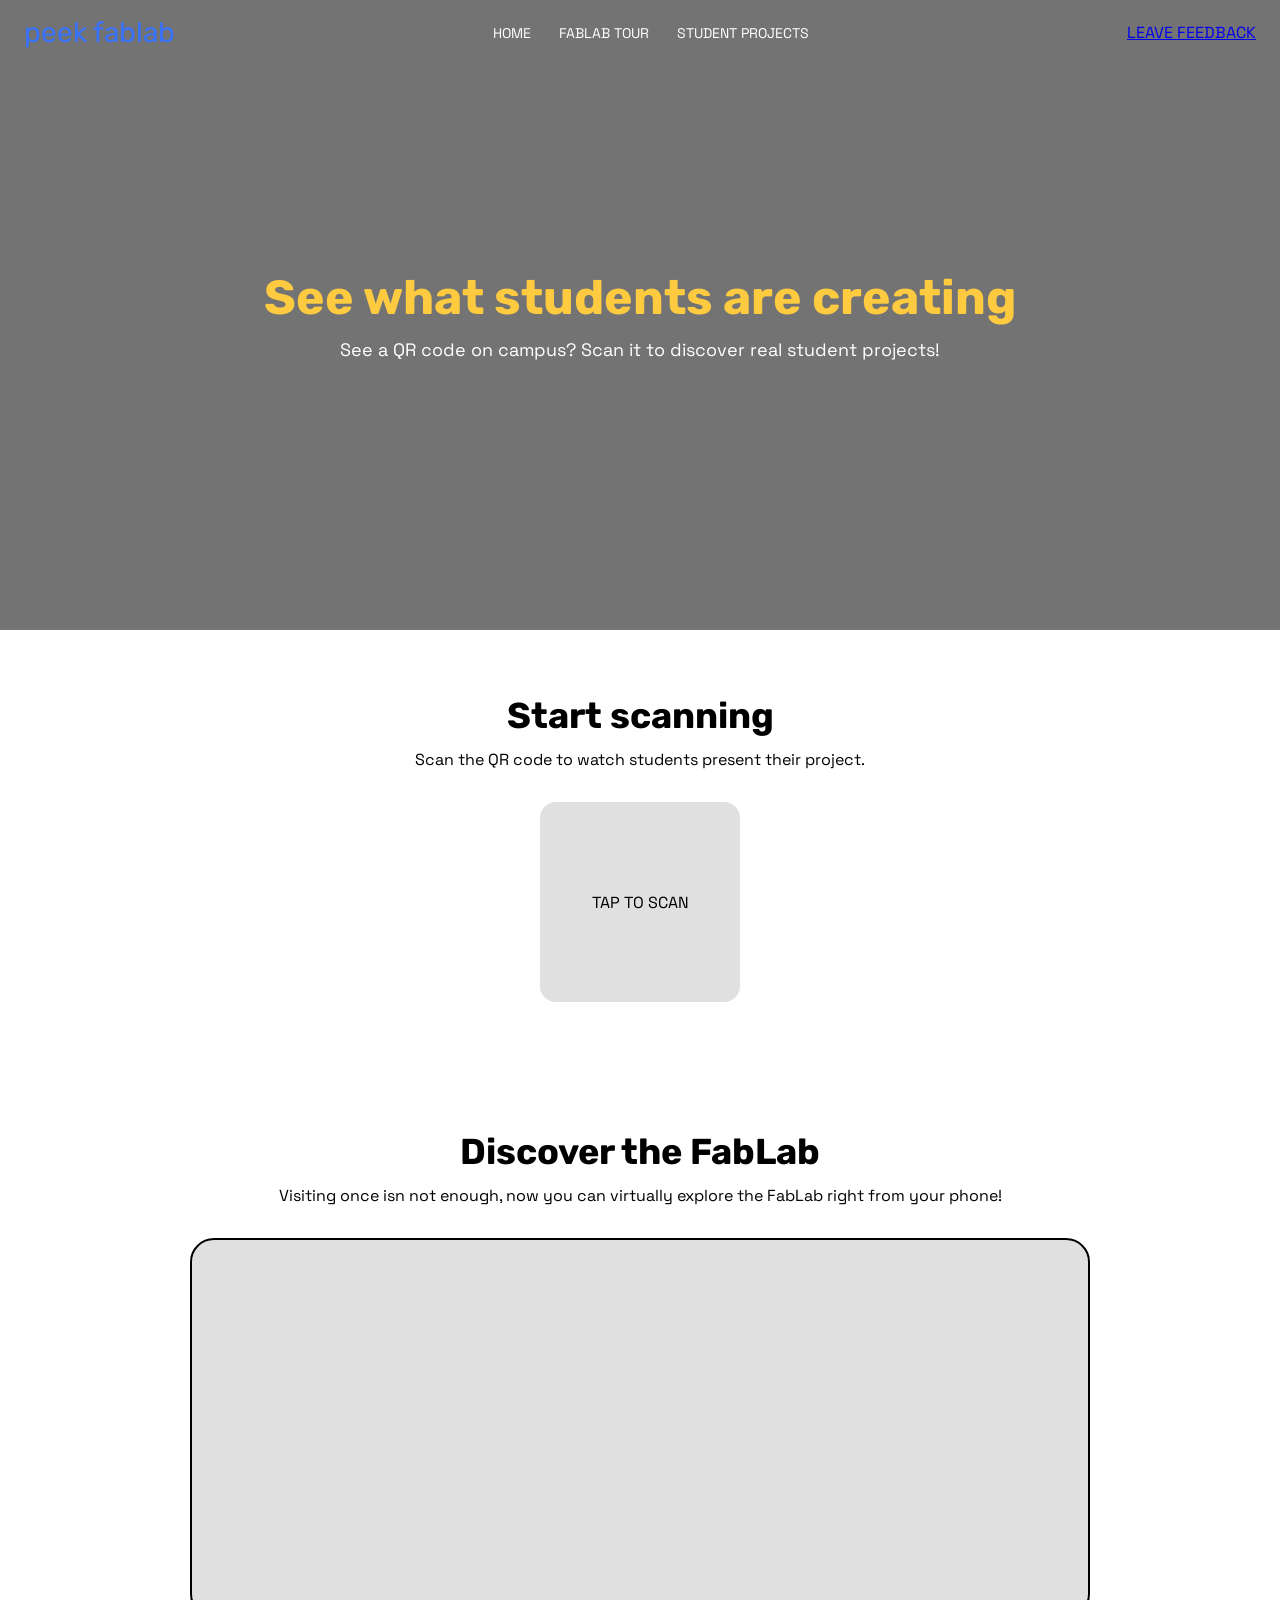
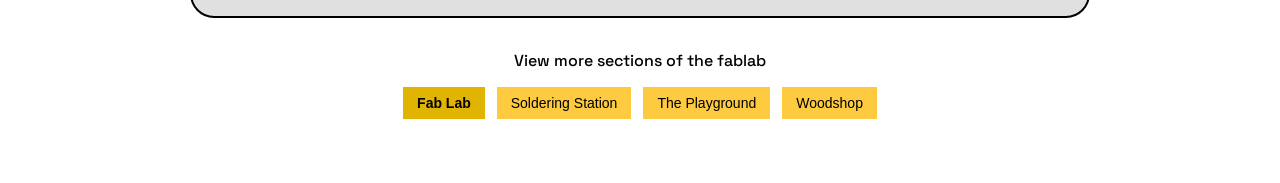
==== index.html @ 54733d37 "css update" ====
<!DOCTYPE html>
<html lang="en">
<head>
  <meta charset="UTF-8" />
  <meta name="viewport" content="width=device-width, initial-scale=1.0" />
  <title>peek fablab</title>

  <!-- Google Fonts -->
  <link href="https://fonts.googleapis.com/css2?family=Rubik:wght@700&family=Space+Grotesk:wght@400;500&display=swap" rel="stylesheet">

  <link rel="stylesheet" href="pretty.css" />
</head>
<body>

<!-- NAVIGATION -->
<header class="navbar">
  <div class="logo">peek fablab</div>
  <nav>
    <a href="#home">HOME</a>
    <a href="#fablab">FABLAB TOUR</a>
    <a href="#projects">STUDENT PROJECTS</a>
  </nav>
  <a
  class="feedback-btn"
  href="https://forms.gle/WA3ovpKaGENULcdU8"
  target="_blank"
>
  LEAVE FEEDBACK
</a>

</header>

<!-- HERO -->
<section id="home" class="hero">
  <div class="hero-overlay"></div>
  <div class="hero-text">
    <h1>See what students are creating</h1>
    <p>See a QR code on campus? Scan it to discover real student projects!</p>
  </div>
</section>

<!-- START SCANNING -->
<section id="projects" class="section">
  <h2>Start scanning</h2>
  <p>Scan the QR code to watch students present their project.</p>

 <div class="qr-box" onclick="goToScanner()">
  TAP TO SCAN
</div>

</section>

<!-- FABLAB TOUR -->
<section id="fablab" class="section">
  <h2>Discover the FabLab</h2>
  <p class="section-text">
    Visiting once isn not enough, now you can virtually explore the FabLab right from your phone!
  </p>

  <div class="tour-box">
    <iframe
      id="tourFrame"
      src="https://www.teleport360.app/share/da52876d-b1ff-4cc2-8679-8e1820511d8f"
      allowfullscreen
    ></iframe>
  </div>

  <p class="tour-label">View more sections of the fablab</p>

  <div class="tour-buttons">
    <button class="btn active" data-url="https://www.teleport360.app/share/e7384da1-f94f-457e-9f24-c6086b2fe62a">
      Fab Lab
    </button>

    <button class="btn" data-url="https://www.teleport360.app/share/34a6a382-9ee9-4da8-a6fa-1d2d3e36d8ea">
      Soldering Station
    </button>

    <button class="btn" data-url="https://www.teleport360.app/share/da52876d-b1ff-4cc2-8679-8e1820511d8f">
      The Playground
    </button>

    <button class="btn" data-url="https://www.teleport360.app/share/e6e2e8ce-ad24-4d07-8c50-aaa9f0ff088c">
      Woodshop
    </button>
  </div>
</section>



<script src="script.js"></script>
</body>
</html>
---- pretty.css ----
/* =====================
   RESET
===================== */
* {
  margin: 0;
  padding: 0;
  box-sizing: border-box;
}

body {
  font-family: "Space Grotesk", sans-serif;
  color: #000;
}

/* =====================
   GLOBAL BUTTON STYLE
===================== */

/* Remove default link styles */
a.btn {
  text-decoration: none;
  color: inherit;
}

/* Shared button look */
.btn {
  display: inline-block;
  background-color: #fdca40;
  color: #000;
  border: none;
  padding: 8px 14px;
  font-size: 14px;
  font-weight: 500;
  cursor: pointer;
  transition: background-color 0.25s ease, transform 0.2s ease;
}

/* Remove browser button styles */
button.btn {
  appearance: none;
  -webkit-appearance: none;
}

/* Hover */
.btn:hover {
  background-color: #fdd55f;
  transform: scale(1.05);
}

/* Active (selected) */
.btn.active {
  background-color: #e0b400;
  font-weight: 600;
}

/* =====================
   NAVBAR
===================== */
.navbar {
  position: absolute;
  top: 0;
  width: 100%;
  padding: 16px 24px;
  display: flex;
  align-items: center;
  justify-content: space-between;
  z-index: 10;
}

.logo {
  font-family: "Rubik", sans-serif;
  font-size: 28px;
  color: #3772ff;
}

/* NAV LINKS */
nav a {
  margin: 0 12px;
  color: white;
  font-size: 14px;
  text-decoration: none;
  transition: color 0.3s ease;
}

/* LINK HOVER */
nav a:hover {
  color: #fdca40;
}

/* =====================
   HERO SECTION
===================== */

/* 🔁 CHANGE HERO IMAGE HERE */
.hero {
  position: relative;
  height: 70vh;
  background-image: url("https://i.imgur.com/Z1FR2OJ.jpeg");
  background-size: cover;
  background-position: center;
}

.hero-overlay {
  position: absolute;
  inset: 0;
  background: rgba(0, 0, 0, 0.55);
}

.hero-text {
  position: relative;
  height: 100%;
  color: white;
  display: flex;
  flex-direction: column;
  justify-content: center;
  align-items: center;
  text-align: center;
  padding: 0 16px;
}

.hero-text h1 {
  font-family: "Rubik", sans-serif;
  font-size: 48px;
  color: #fdca40;
}

.hero-text p {
  font-size: 18px;
  max-width: 600px;
  margin-top: 12px;
}

/* =====================
   SECTIONS
===================== */
.section {
  padding: 64px 16px;
  text-align: center;
}

.section h2 {
  font-family: "Rubik", sans-serif;
  font-size: 36px;
}

.section p {
  margin-top: 12px;
  font-size: 16px;
}

/* =====================
   QR BOX
===================== */
.qr-box {
  width: 200px;
  height: 200px;
  background: #e0e0e0;
  margin: 32px auto 0;
  border-radius: 16px;
  display: flex;
  align-items: center;
  justify-content: center;
  transition: transform 0.3s ease, background-color 0.3s ease;
  cursor: pointer;
}

.qr-box:hover {
  background: #d0d0d0;
  transform: scale(1.05);
}

/* =====================
   TOUR SECTION
===================== */
.tour-box {
  width: 90%;
  max-width: 900px;
  height: 380px;
  margin: 32px auto;
  border-radius: 24px;
  overflow: hidden;
  background: #e0e0e0;
  border: 2px solid #000;
}

.tour-box iframe {
  width: 100%;
  height: 100%;
  border: none;
}

.tour-label {
  font-weight: 500;
  margin-bottom: 16px;
}

/* BUTTON CONTAINER */
.tour-buttons {
  display: flex;
  gap: 12px;
  justify-content: center;
  flex-wrap: wrap;
}

/* =====================
   SCAN PAGE
===================== */
.scan-header {
  text-align: center;
  padding: 32px 16px;
}

.scan-header h1 {
  font-family: "Rubik", sans-serif;
  font-size: 32px;
}

.scan-header p {
  margin-top: 8px;
  font-size: 16px;
}

#reader {
  width: 300px;
  margin: 24px auto;
}

/* =====================
   MOBILE
===================== */
@media (max-width: 768px) {
  nav {
    display: none;
  }

  .hero-text h1 {
    font-size: 36px;
  }
}
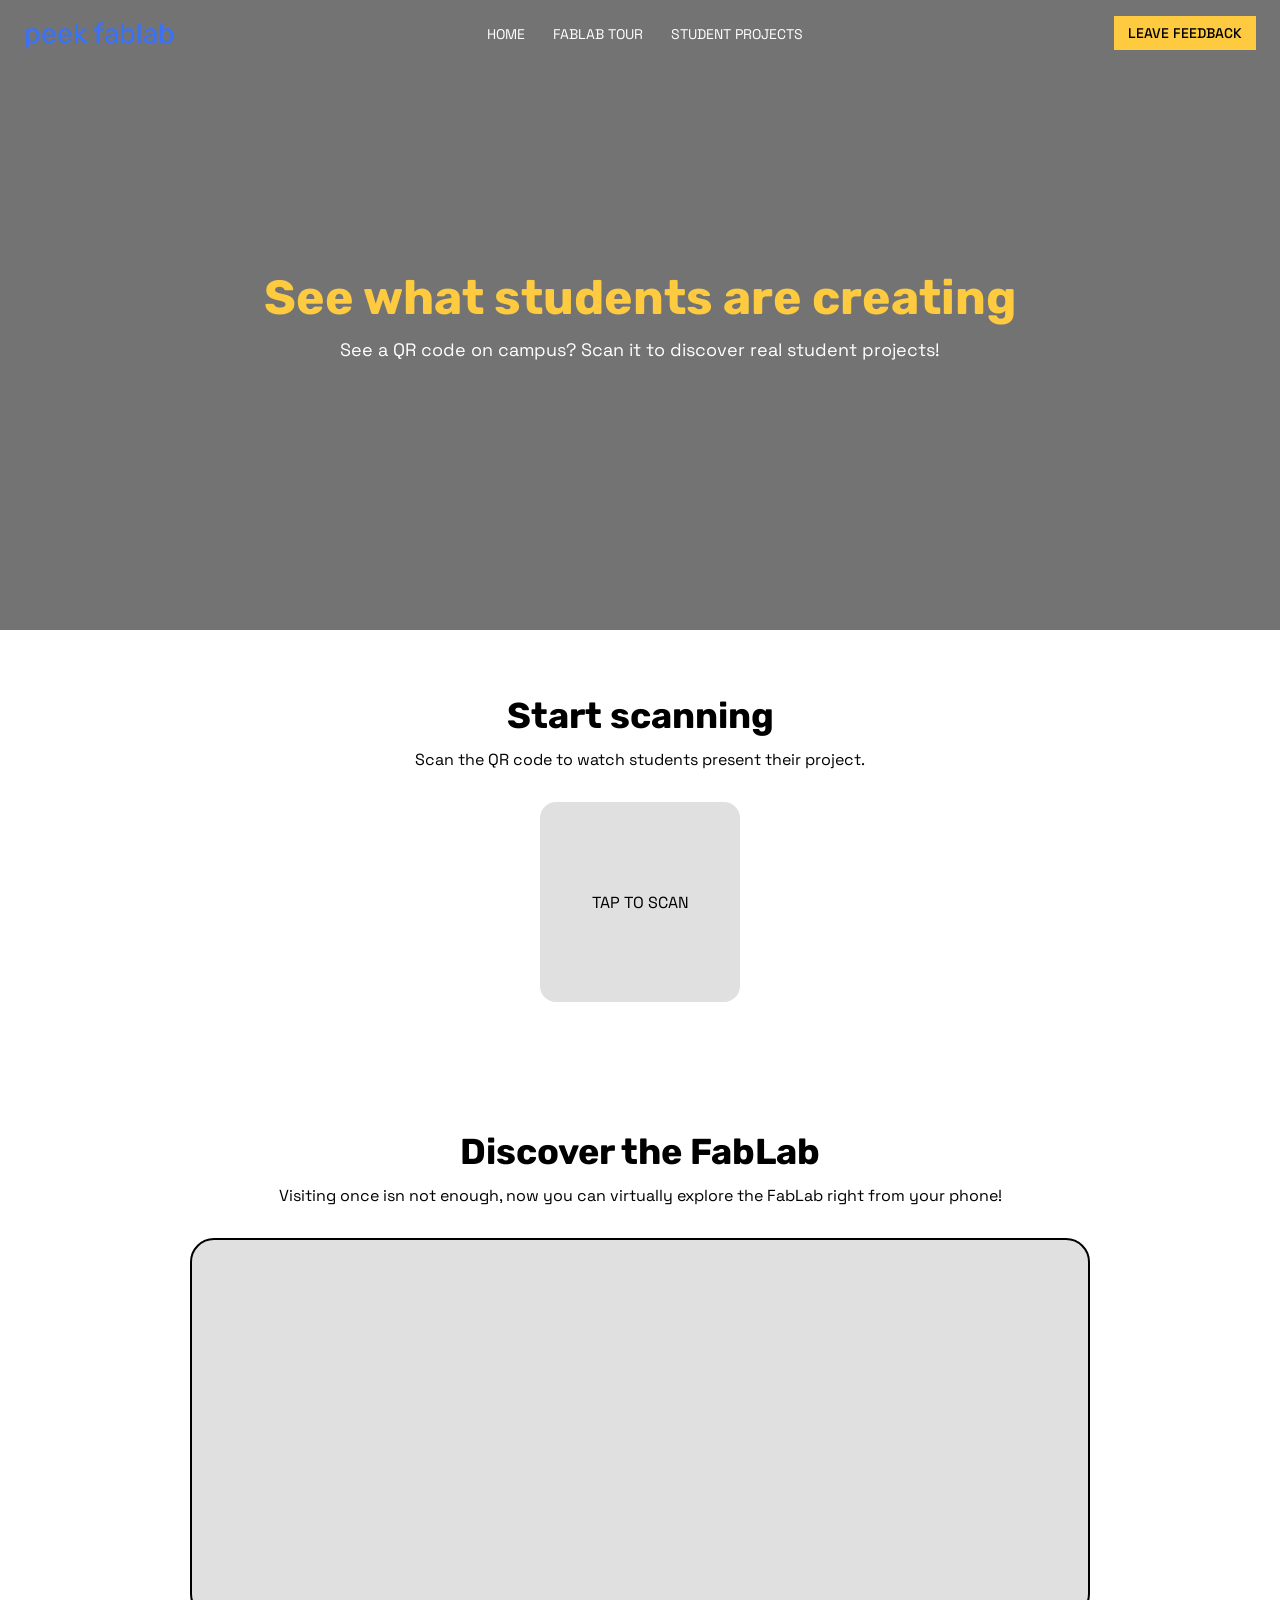
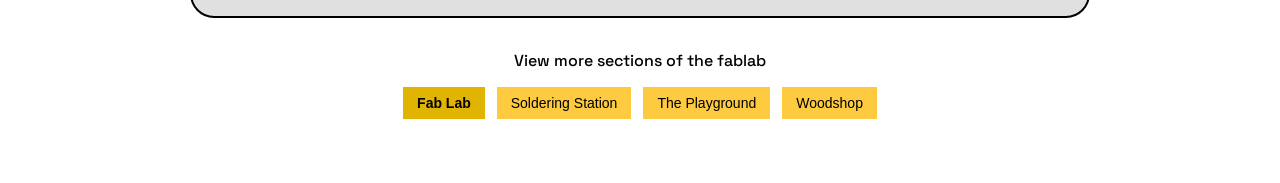
==== commit f6f941d6: "button link" ====
--- a/index.html
+++ b/index.html
@@ -20,13 +20,14 @@
     <a href="#fablab">FABLAB TOUR</a>
     <a href="#projects">STUDENT PROJECTS</a>
   </nav>
-  <a
-  class="feedback-btn"
-  href="https://forms.gle/WA3ovpKaGENULcdU8"
+ <a
+  href="https://docs.google.com/forms/d/e/YOUR_FORM_ID/viewform"
   target="_blank"
+  class="btn"
 >
   LEAVE FEEDBACK
 </a>
+
 
 </header>
 
--- a/pretty.css
+++ b/pretty.css
@@ -21,6 +21,7 @@
   text-decoration: none;
   color: inherit;
 }
+
 
 /* Shared button look */
 .btn {
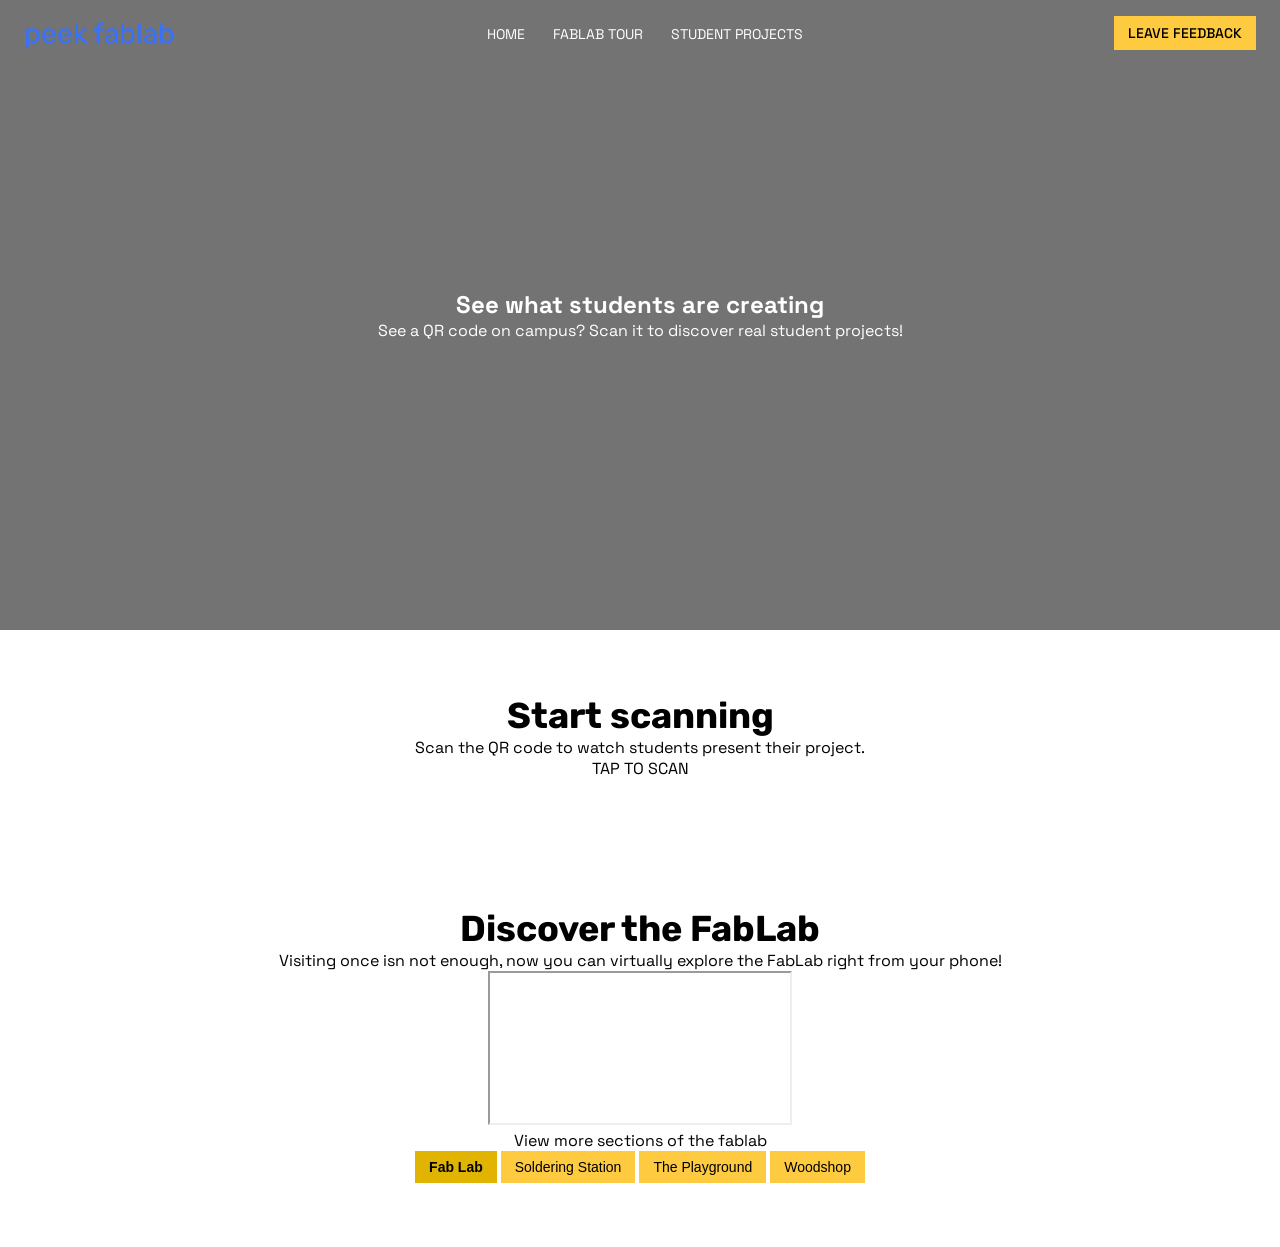
==== commit bfa3f3a3: "project page" ====
--- a/index.html
+++ b/index.html
@@ -18,10 +18,10 @@
   <nav>
     <a href="#home">HOME</a>
     <a href="#fablab">FABLAB TOUR</a>
-    <a href="#projects">STUDENT PROJECTS</a>
+    <a href="lamp.html">STUDENT PROJECTS</a>
   </nav>
  <a
-  href="https://docs.google.com/forms/d/e/YOUR_FORM_ID/viewform"
+  href="https://forms.gle/o7frnr3tMCBr7hFA7"
   target="_blank"
   class="btn"
 >
--- a/pretty.css
+++ b/pretty.css
@@ -13,17 +13,8 @@
 }
 
 /* =====================
-   GLOBAL BUTTON STYLE
+   GLOBAL BUTTONS
 ===================== */
-
-/* Remove default link styles */
-a.btn {
-  text-decoration: none;
-  color: inherit;
-}
-
-
-/* Shared button look */
 .btn {
   display: inline-block;
   background-color: #fdca40;
@@ -33,22 +24,15 @@
   font-size: 14px;
   font-weight: 500;
   cursor: pointer;
+  text-decoration: none;
   transition: background-color 0.25s ease, transform 0.2s ease;
 }
 
-/* Remove browser button styles */
-button.btn {
-  appearance: none;
-  -webkit-appearance: none;
-}
-
-/* Hover */
 .btn:hover {
   background-color: #fdd55f;
   transform: scale(1.05);
 }
 
-/* Active (selected) */
 .btn.active {
   background-color: #e0b400;
   font-weight: 600;
@@ -63,8 +47,8 @@
   width: 100%;
   padding: 16px 24px;
   display: flex;
+  justify-content: space-between;
   align-items: center;
-  justify-content: space-between;
   z-index: 10;
 }
 
@@ -72,9 +56,9 @@
   font-family: "Rubik", sans-serif;
   font-size: 28px;
   color: #3772ff;
+  text-decoration: none;
 }
 
-/* NAV LINKS */
 nav a {
   margin: 0 12px;
   color: white;
@@ -83,16 +67,13 @@
   transition: color 0.3s ease;
 }
 
-/* LINK HOVER */
 nav a:hover {
   color: #fdca40;
 }
 
 /* =====================
-   HERO SECTION
+   HOME HERO
 ===================== */
-
-/* 🔁 CHANGE HERO IMAGE HERE */
 .hero {
   position: relative;
   height: 70vh;
@@ -105,10 +86,12 @@
   position: absolute;
   inset: 0;
   background: rgba(0, 0, 0, 0.55);
+  z-index: 1;
 }
 
 .hero-text {
   position: relative;
+  z-index: 2;
   height: 100%;
   color: white;
   display: flex;
@@ -116,19 +99,17 @@
   justify-content: center;
   align-items: center;
   text-align: center;
-  padding: 0 16px;
 }
 
-.hero-text h1 {
-  font-family: "Rubik", sans-serif;
-  font-size: 48px;
-  color: #fdca40;
-}
-
-.hero-text p {
-  font-size: 18px;
-  max-width: 600px;
-  margin-top: 12px;
+/* =====================
+   LAMP PAGE HERO (SEPARATE)
+===================== */
+.hero-lamp {
+  position: relative;
+  height: 50vh;
+  background-image: url("https://i.postimg.cc/y658Mq2G/DSC00062-1.png");
+  background-size: cover;
+  background-position: center;
 }
 
 /* =====================
@@ -144,86 +125,38 @@
   font-size: 36px;
 }
 
-.section p {
-  margin-top: 12px;
-  font-size: 16px;
-}
-
 /* =====================
-   QR BOX
+   VIDEO BOX
 ===================== */
-.qr-box {
-  width: 200px;
-  height: 200px;
-  background: #e0e0e0;
-  margin: 32px auto 0;
-  border-radius: 16px;
-  display: flex;
-  align-items: center;
-  justify-content: center;
-  transition: transform 0.3s ease, background-color 0.3s ease;
-  cursor: pointer;
-}
-
-.qr-box:hover {
-  background: #d0d0d0;
-  transform: scale(1.05);
-}
-
-/* =====================
-   TOUR SECTION
-===================== */
-.tour-box {
+.video-box {
   width: 90%;
   max-width: 900px;
   height: 380px;
   margin: 32px auto;
   border-radius: 24px;
   overflow: hidden;
-  background: #e0e0e0;
   border: 2px solid #000;
 }
 
-.tour-box iframe {
+.video-box iframe {
   width: 100%;
   height: 100%;
   border: none;
 }
 
-.tour-label {
-  font-weight: 500;
-  margin-bottom: 16px;
+/* =====================
+   FOOTER
+===================== */
+.site-footer {
+  padding: 32px 16px;
+  font-size: 14px;
 }
 
-/* BUTTON CONTAINER */
-.tour-buttons {
+.site-footer-inner {
+  max-width: 900px;
+  margin: 0 auto;
   display: flex;
-  gap: 12px;
-  justify-content: center;
-  flex-wrap: wrap;
-}
-
-/* =====================
-   SCAN PAGE
-===================== */
-.scan-header {
-  text-align: center;
-  padding: 32px 16px;
-}
-
-.scan-header h1 {
-  font-family: "Rubik", sans-serif;
-  font-size: 32px;
-}
-
-.scan-header p {
-  margin-top: 8px;
-  font-size: 16px;
-}
-
-#reader {
-  width: 300px;
-  margin: 24px auto;
+  justify-content: space-between;
 }
 
 /* =====================
@@ -237,4 +170,4 @@
   .hero-text h1 {
     font-size: 36px;
   }
-}
+}
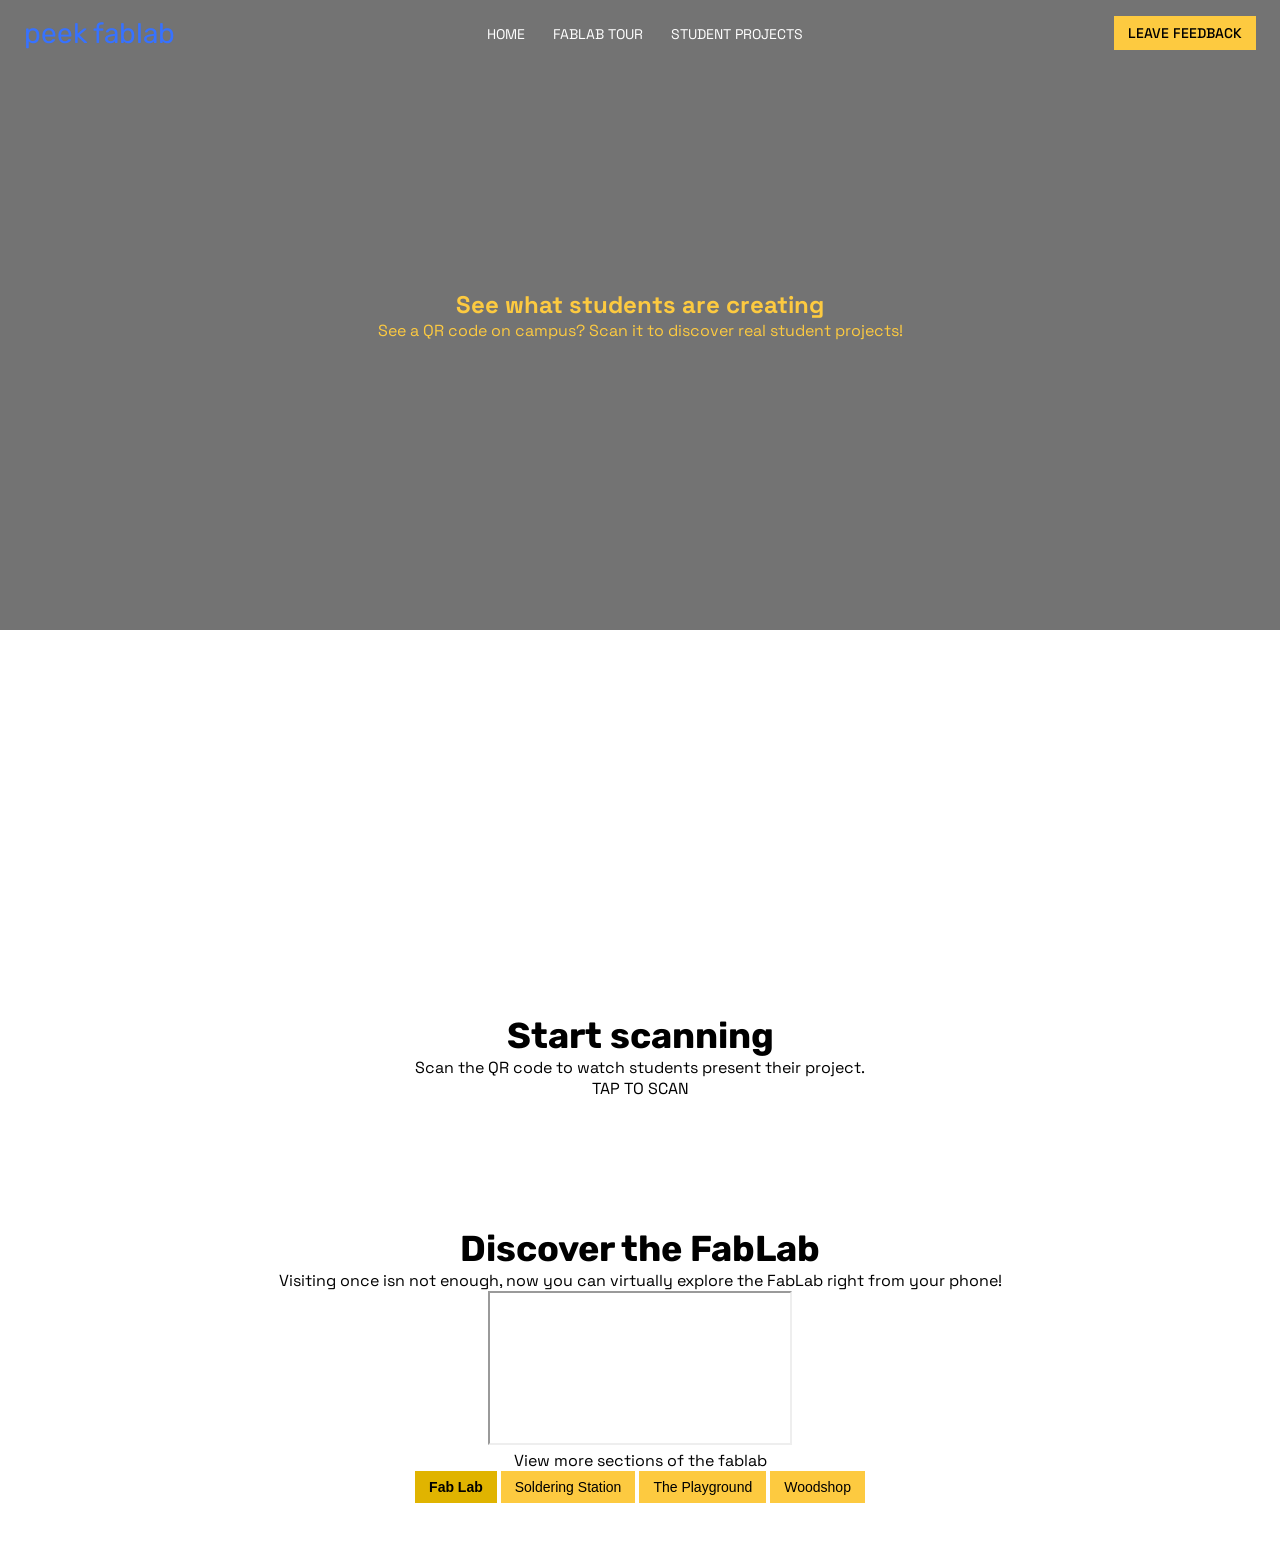
==== commit de33dd08: "embed link" ====
--- a/index.html
+++ b/index.html
@@ -39,6 +39,8 @@
     <p>See a QR code on campus? Scan it to discover real student projects!</p>
   </div>
 </section>
+
+<iframe width="560" height="315" src="https://www.youtube.com/embed/aaK3ynUUJZE?si=yo3zwvGwng95Daj6" title="YouTube video player" frameborder="0" allow="accelerometer; autoplay; clipboard-write; encrypted-media; gyroscope; picture-in-picture; web-share" referrerpolicy="strict-origin-when-cross-origin" allowfullscreen></iframe>
 
 <!-- START SCANNING -->
 <section id="projects" class="section">
@@ -87,8 +89,6 @@
   </div>
 </section>
 
-
-
 <script src="script.js"></script>
 </body>
 </html>
--- a/pretty.css
+++ b/pretty.css
@@ -93,7 +93,7 @@
   position: relative;
   z-index: 2;
   height: 100%;
-  color: white;
+  color: #FDCA40;
   display: flex;
   flex-direction: column;
   justify-content: center;
@@ -102,7 +102,7 @@
 }
 
 /* =====================
-   LAMP PAGE HERO (SEPARATE)
+   LAMP PAGE HERO
 ===================== */
 .hero-lamp {
   position: relative;
@@ -168,6 +168,8 @@
   }
 
   .hero-text h1 {
-    font-size: 36px;
+    font-size: 85px;
+    font-family: "Rubik", sans-serif;
+    font-weight: 800;
   }
 }
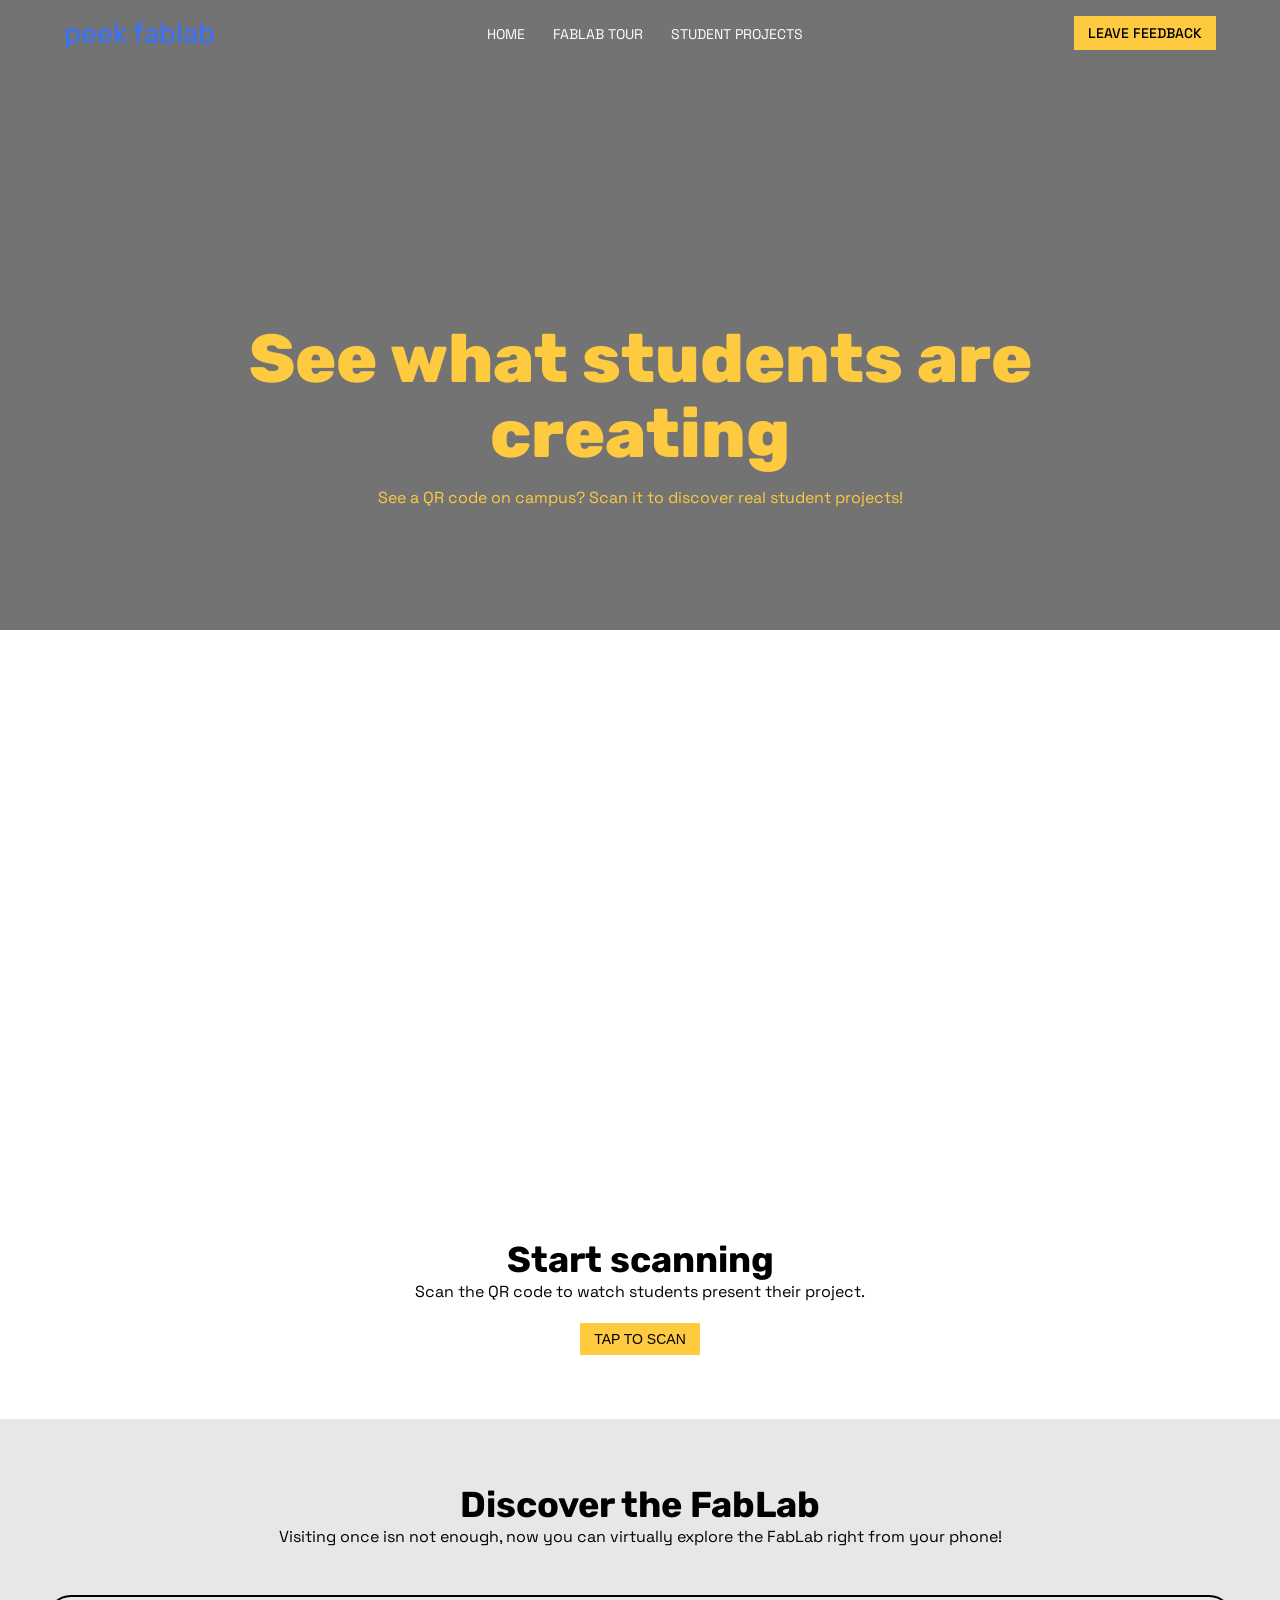
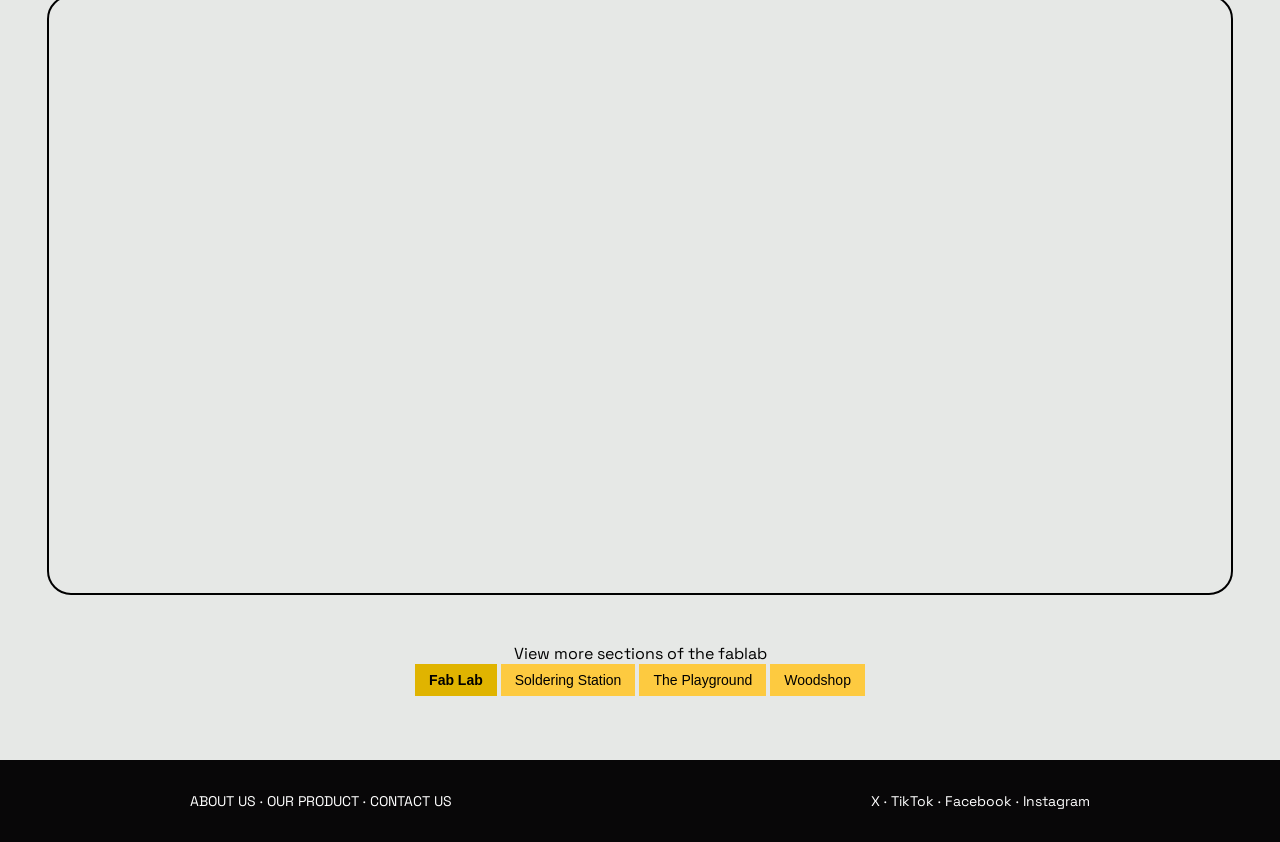
==== commit 9fd3f6b9: "fixed the css issues" ====
--- a/index.html
+++ b/index.html
@@ -5,7 +5,6 @@
   <meta name="viewport" content="width=device-width, initial-scale=1.0" />
   <title>peek fablab</title>
 
-  <!-- Google Fonts -->
   <link href="https://fonts.googleapis.com/css2?family=Rubik:wght@700&family=Space+Grotesk:wght@400;500&display=swap" rel="stylesheet">
 
   <link rel="stylesheet" href="pretty.css" />
@@ -27,8 +26,6 @@
 >
   LEAVE FEEDBACK
 </a>
-
-
 </header>
 
 <!-- HERO -->
@@ -39,19 +36,23 @@
     <p>See a QR code on campus? Scan it to discover real student projects!</p>
   </div>
 </section>
-
-<iframe width="560" height="315" src="https://www.youtube.com/embed/aaK3ynUUJZE?si=yo3zwvGwng95Daj6" title="YouTube video player" frameborder="0" allow="accelerometer; autoplay; clipboard-write; encrypted-media; gyroscope; picture-in-picture; web-share" referrerpolicy="strict-origin-when-cross-origin" allowfullscreen></iframe>
+<br>
+<center>
+<iframe width="920" height="518" src="https://www.youtube.com/embed/aaK3ynUUJZE?si=yo3zwvGwng95Daj6"
+title="YouTube video player" frameborder="0" allow="accelerometer; autoplay; clipboard-write; encrypted-media;
+gyroscope; picture-in-picture; web-share" referrerpolicy="strict-origin-when-cross-origin" allowfullscreen></iframe>
+</center>
 
 <!-- START SCANNING -->
 <section id="projects" class="section">
   <h2>Start scanning</h2>
   <p>Scan the QR code to watch students present their project.</p>
+<br>
+  <button class="btn scan-btn" onclick="goToScanner()">
+    TAP TO SCAN
+  </button>
+</section>
 
- <div class="qr-box" onclick="goToScanner()">
-  TAP TO SCAN
-</div>
-
-</section>
 
 <!-- FABLAB TOUR -->
 <section id="fablab" class="section">
@@ -89,6 +90,21 @@
   </div>
 </section>
 
+<footer class="site-footer">
+  <div class="site-footer-inner">
+    <div>
+      <span>ABOUT US</span>
+      <span> · </span>
+      <span>OUR PRODUCT</span>
+      <span> · </span>
+      <span>CONTACT US</span>
+    </div>
+    <div>
+      <span>X</span> · <span>TikTok</span> · <span>Facebook</span> · <span>Instagram</span>
+    </div>
+  </div>
+</footer>
+
 <script src="script.js"></script>
 </body>
 </html>
--- a/pretty.css
+++ b/pretty.css
@@ -1,6 +1,3 @@
-/* =====================
-   RESET
-===================== */
 * {
   margin: 0;
   padding: 0;
@@ -12,9 +9,8 @@
   color: #000;
 }
 
-/* =====================
-   GLOBAL BUTTONS
-===================== */
+/* GLOBAL BUTTONS */
+
 .btn {
   display: inline-block;
   background-color: #fdca40;
@@ -38,14 +34,14 @@
   font-weight: 600;
 }
 
-/* =====================
-   NAVBAR
-===================== */
+/* NAVBAR */
+
 .navbar {
   position: absolute;
   top: 0;
+  left: 0;
   width: 100%;
-  padding: 16px 24px;
+  padding: 16px 64px; /* 64px left & right */
   display: flex;
   justify-content: space-between;
   align-items: center;
@@ -71,9 +67,8 @@
   color: #fdca40;
 }
 
-/* =====================
-   HOME HERO
-===================== */
+/* HOME HERO */
+
 .hero {
   position: relative;
   height: 70vh;
@@ -101,9 +96,17 @@
   text-align: center;
 }
 
-/* =====================
-   LAMP PAGE HERO
-===================== */
+/* HERO HEADINGS */
+
+.hero-text h1 {
+  font-family: "Rubik", sans-serif;
+  font-size: 68px;
+  font-weight: 800;
+  line-height: 1.1;
+  padding: 200px 115px 16px 115px;
+}
+
+/* LAMP PAGE HERO */
 .hero-lamp {
   position: relative;
   height: 50vh;
@@ -112,9 +115,8 @@
   background-position: center;
 }
 
-/* =====================
-   SECTIONS
-===================== */
+/* SECTIONS */
+
 .section {
   padding: 64px 16px;
   text-align: center;
@@ -125,9 +127,8 @@
   font-size: 36px;
 }
 
-/* =====================
-   VIDEO BOX
-===================== */
+/*  VIDEO BOX */
+
 .video-box {
   width: 90%;
   max-width: 900px;
@@ -144,10 +145,11 @@
   border: none;
 }
 
-/* =====================
-   FOOTER
-===================== */
+/* FOOTER */
+
 .site-footer {
+  background-color: #080708;
+  color: #ffffff;
   padding: 32px 16px;
   font-size: 14px;
 }
@@ -159,17 +161,46 @@
   justify-content: space-between;
 }
 
-/* =====================
-   MOBILE
-===================== */
+
+/* FABLAB TOUR BOX */
+
+#fablab {
+  background-color: #E6E8E6;
+}
+
+
+.tour-box {
+  width: 95%;
+  max-width: 1200px;   
+  height: 600px;
+  margin: 48px auto;
+  border-radius: 24px;
+  overflow: hidden;
+  border: 2px solid #000;
+}
+
+.tour-box iframe {
+  width: 100%;
+  height: 100%;
+  border: none;
+}
+
+/* MOBILE */
+
 @media (max-width: 768px) {
   nav {
     display: none;
   }
 
   .hero-text h1 {
-    font-size: 85px;
+    font-size: 44px;
     font-family: "Rubik", sans-serif;
     font-weight: 800;
   }
+
+  @media (max-width: 768px) {
+  .tour-box {
+    height: 360px;
+  }
+}
 }
